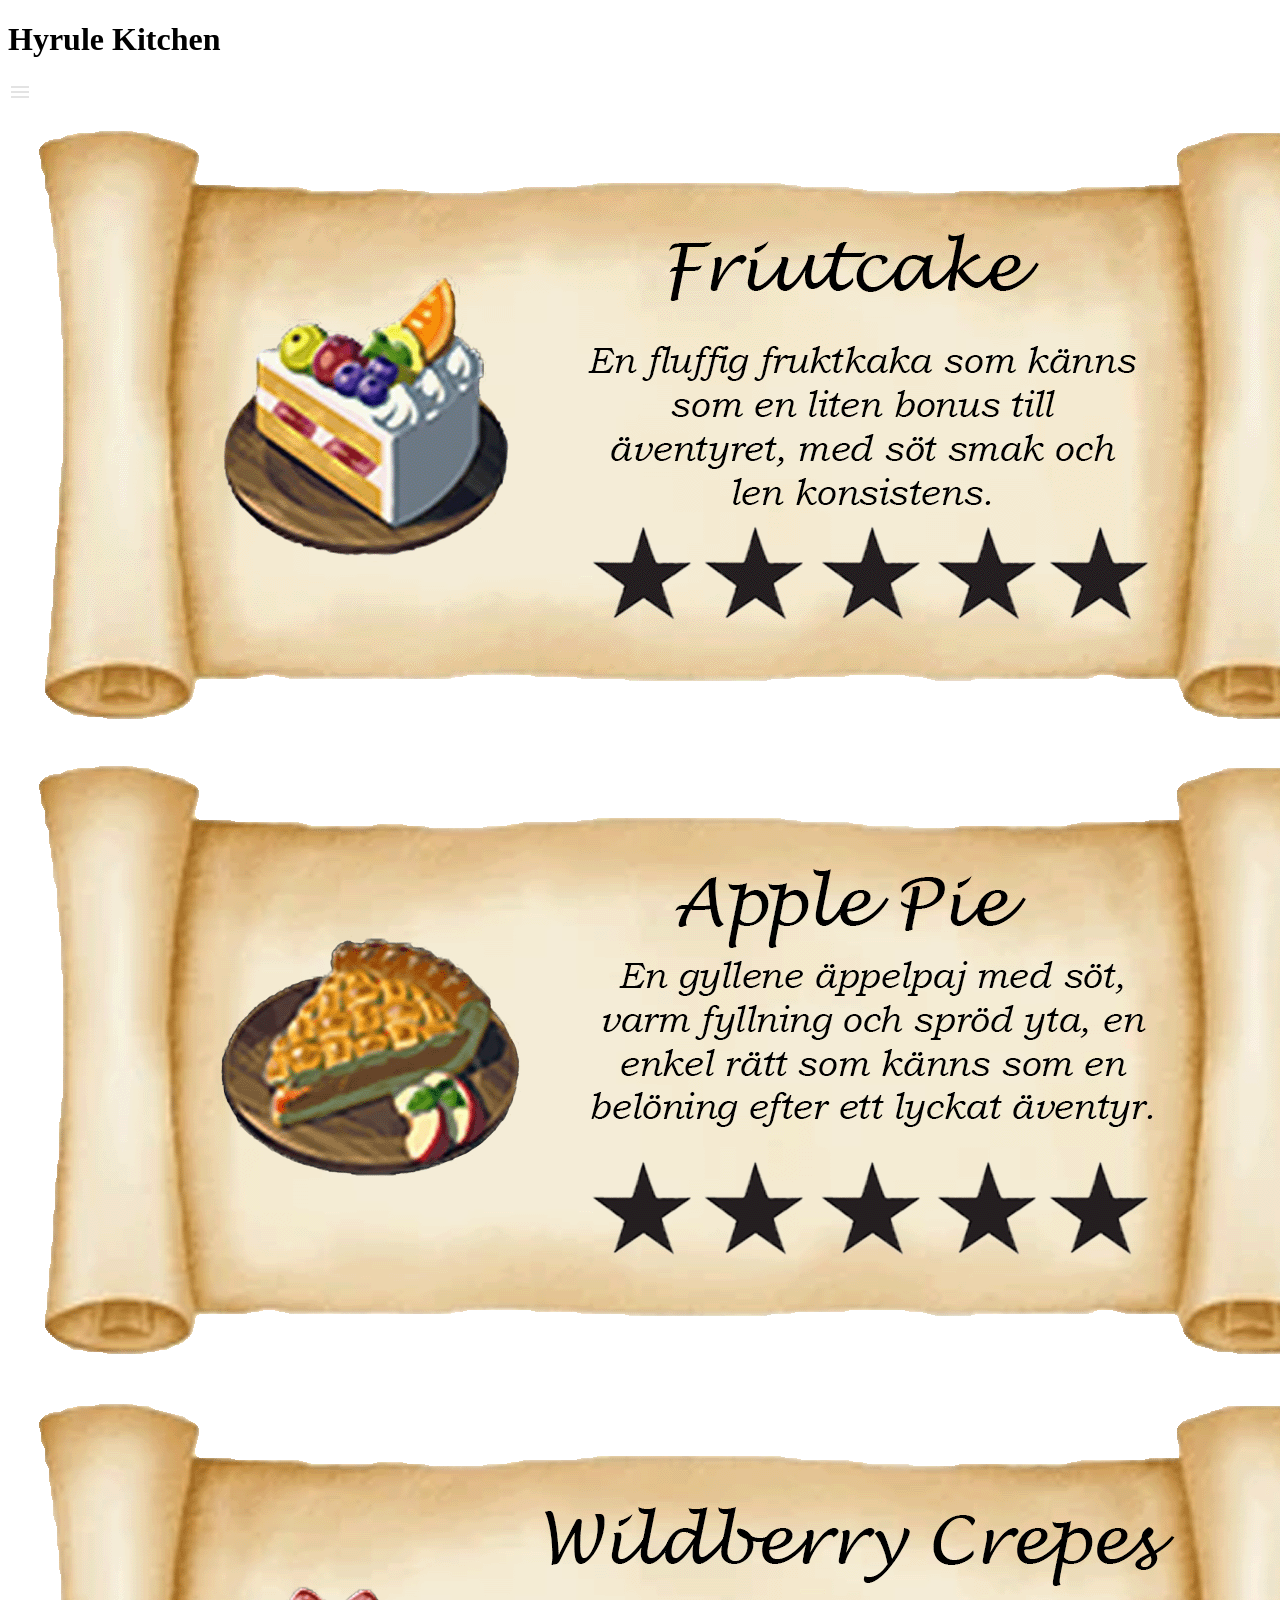
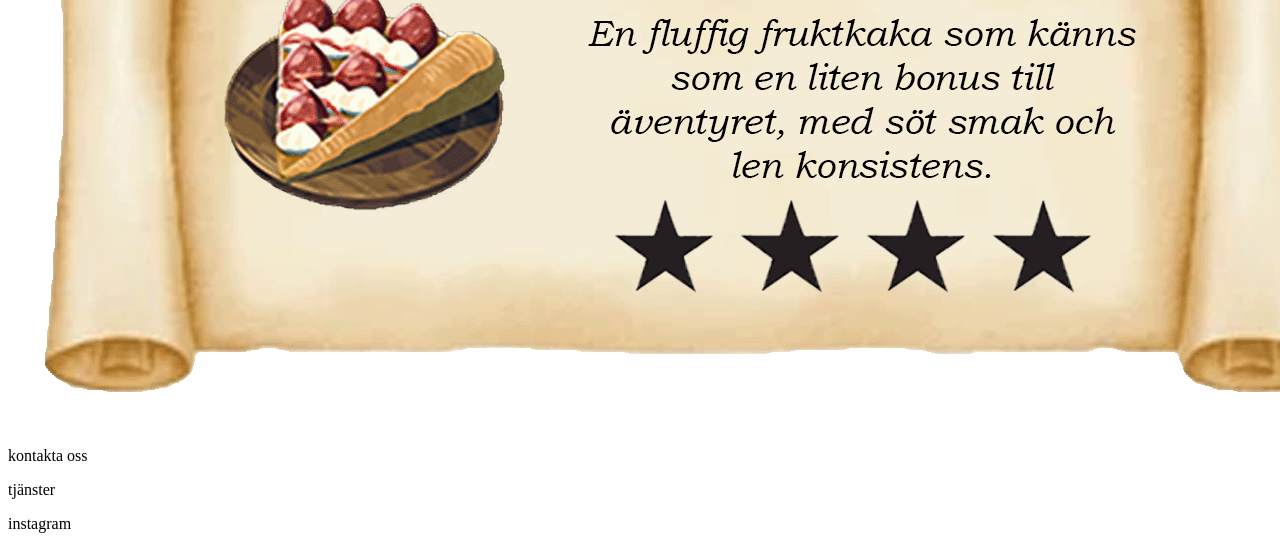
==== deserts.html @ 6bb30e09 "2026-04-19-v.3 ändrat css grid för drink-sidan för desktop. lagt in bilderna för desert-sidan och ha" ====
<!DOCTYPE html>
<html lang="en">
<head>
  <meta charset="UTF-8">
  <meta name="viewport" content="width=device-width, initial-scale=1.0">
  <link rel="stylesheet" href="/springWU/css/style.css">
  <title>Zelda cookbook</title>
  <link rel="preconnect" href="https://fonts.googleapis.com">
  <link rel="preconnect" href="https://fonts.gstatic.com" crossorigin>
  <link href="https://fonts.googleapis.com/css2?family=Almendra:ital,wght@0,400;0,700;1,400;1,700&display=swap" rel="stylesheet">
</head>
<body>
  

  <nav class="menu"></nav>

  <div class="fade-layer"></div>

  <div class="wrapper3">

    <header class="header">
    <h1 class="h1">Hyrule Kitchen</h1>
    <div class="menu-button">
      <i class="material-icons">
        <img class="menu_icon" src="img/menu_24dp_E3E3E3_FILL0_wght400_GRAD0_opsz24.png" alt="menyknapp">
      </i>
    </div>
    </header>
    
    <div class="div_desert1">
      <img class="img3" src="img/desert1.png" alt="friut cake">
    </div>

    <div class="div_desert2">
      <img class="img3" src="img/desert2.png" alt="apple pie">
    </div>

    <div class="div_desert3">
      <img class="img3" src="img/desert3.png" alt="wildberry crepe">
    </div>

    
    <footer class="footer">
    <p> kontakta oss</p>
    <p>tjänster</p>
    <p>instagram</p>
    </footer>

</div>
  
  <script src="js/main.js"></script>
</body>
</html>
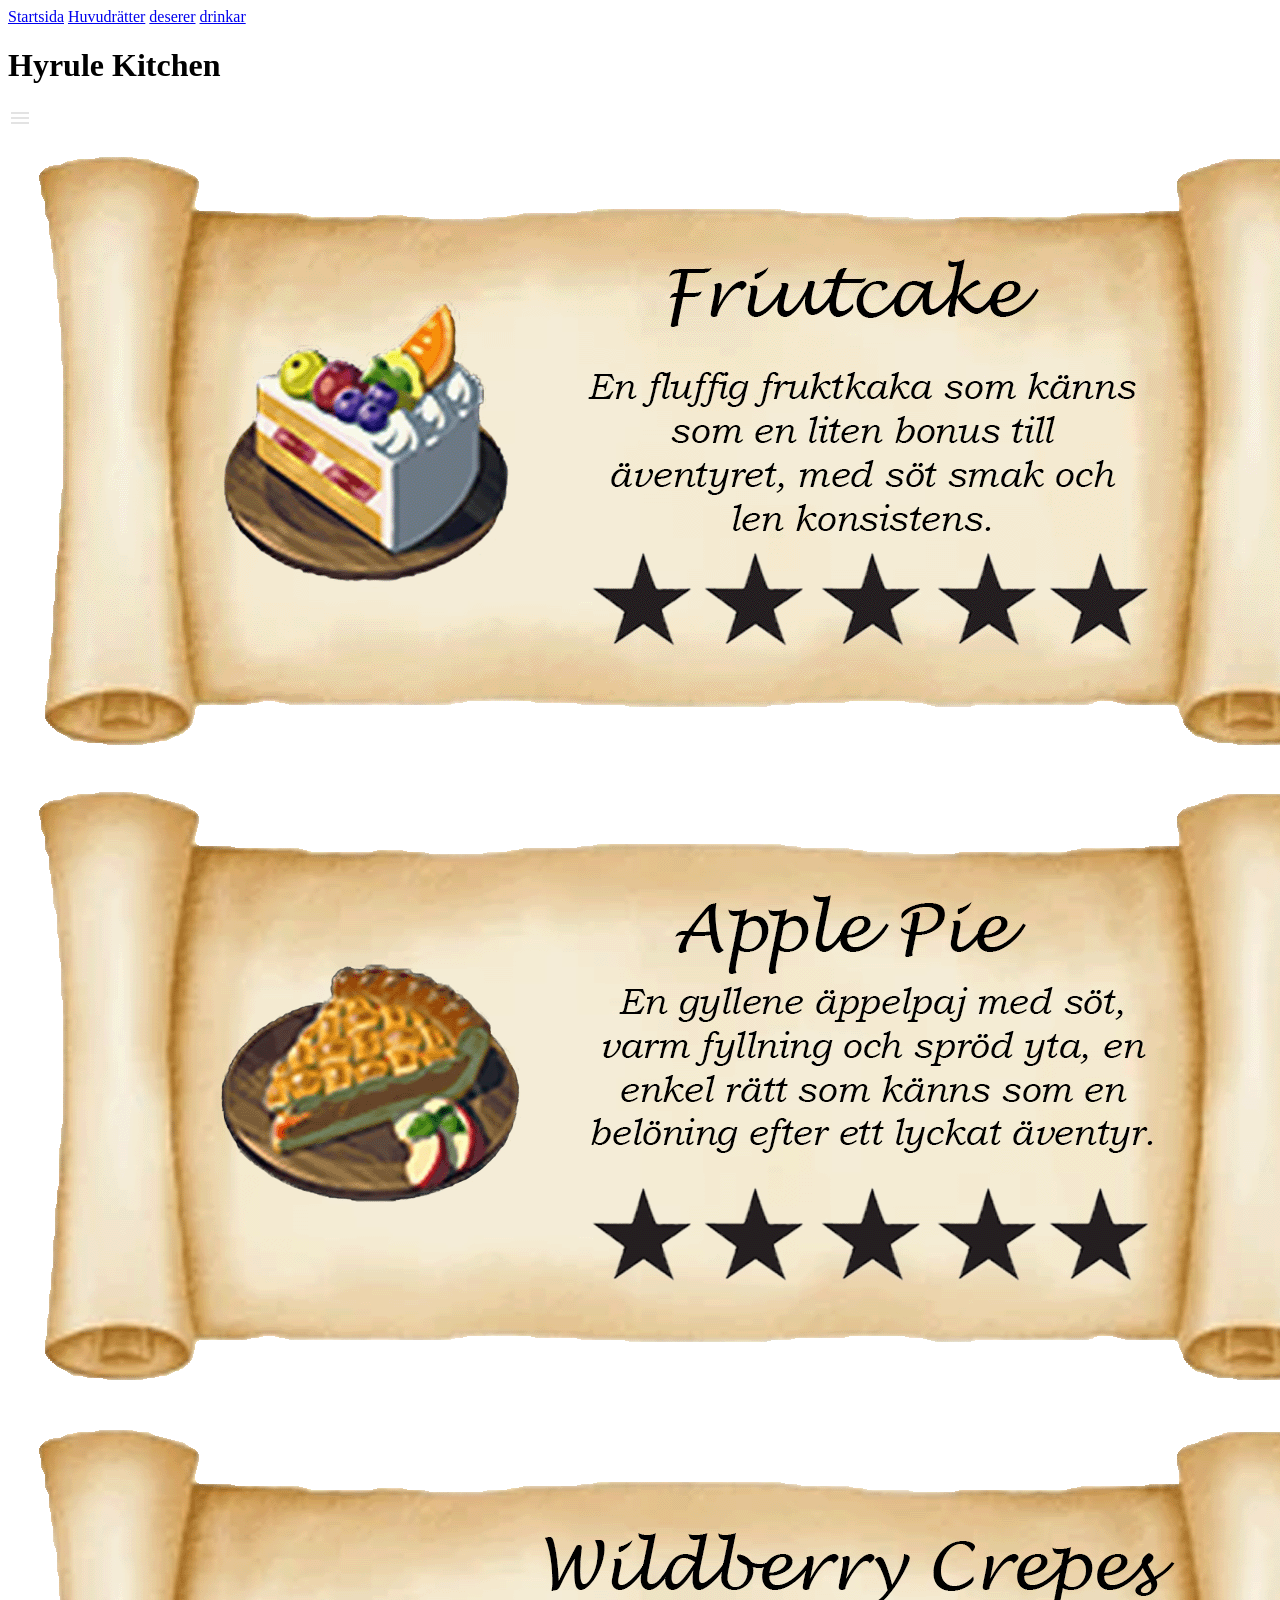
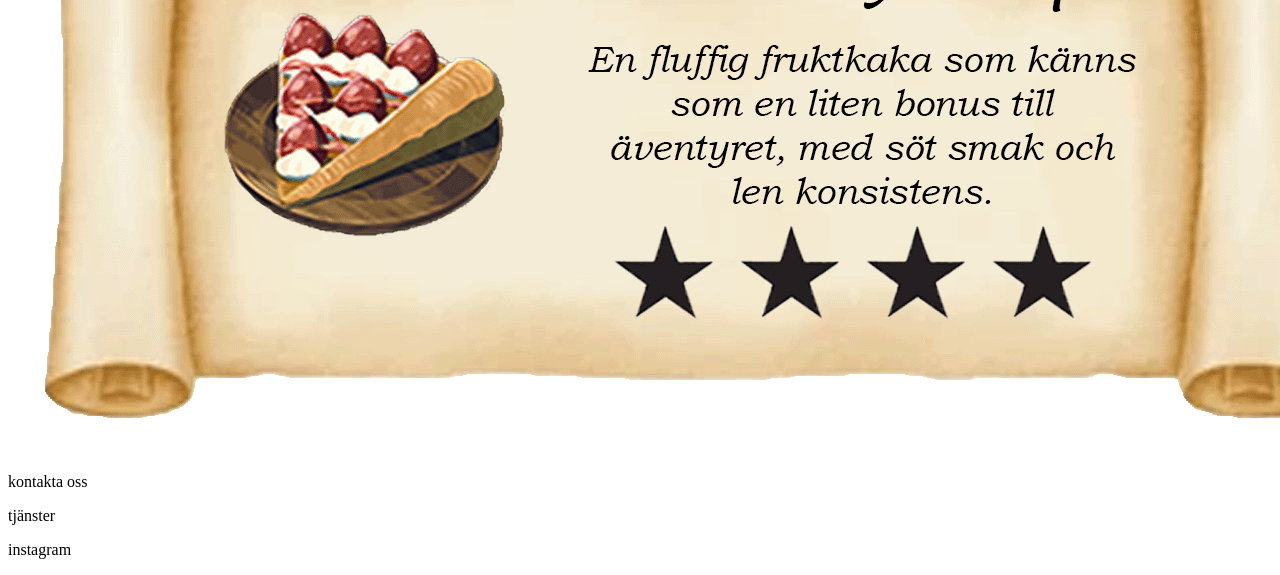
==== commit bc4ef437: "2026-04-19-v.5 fixat länkar till alla sidorna för desktop & mobil" ====
--- a/deserts.html
+++ b/deserts.html
@@ -12,7 +12,12 @@
 <body>
   
 
-  <nav class="menu"></nav>
+  <nav class="menu">
+     <a class="links" href="http://10.0.0.19:5501/springWU/index.html">Startsida</a>
+     <a class="links" href="http://10.0.0.19:5501/springWU/mainMeals.html">Huvudrätter</a>
+     <a class="links" href="http://10.0.0.19:5501/springWU/deserts.html">deserer</a>
+     <a class="links" href="http://10.0.0.19:5501/springWU/drinkar.html">drinkar</a>
+  </nav>
 
   <div class="fade-layer"></div>
 
